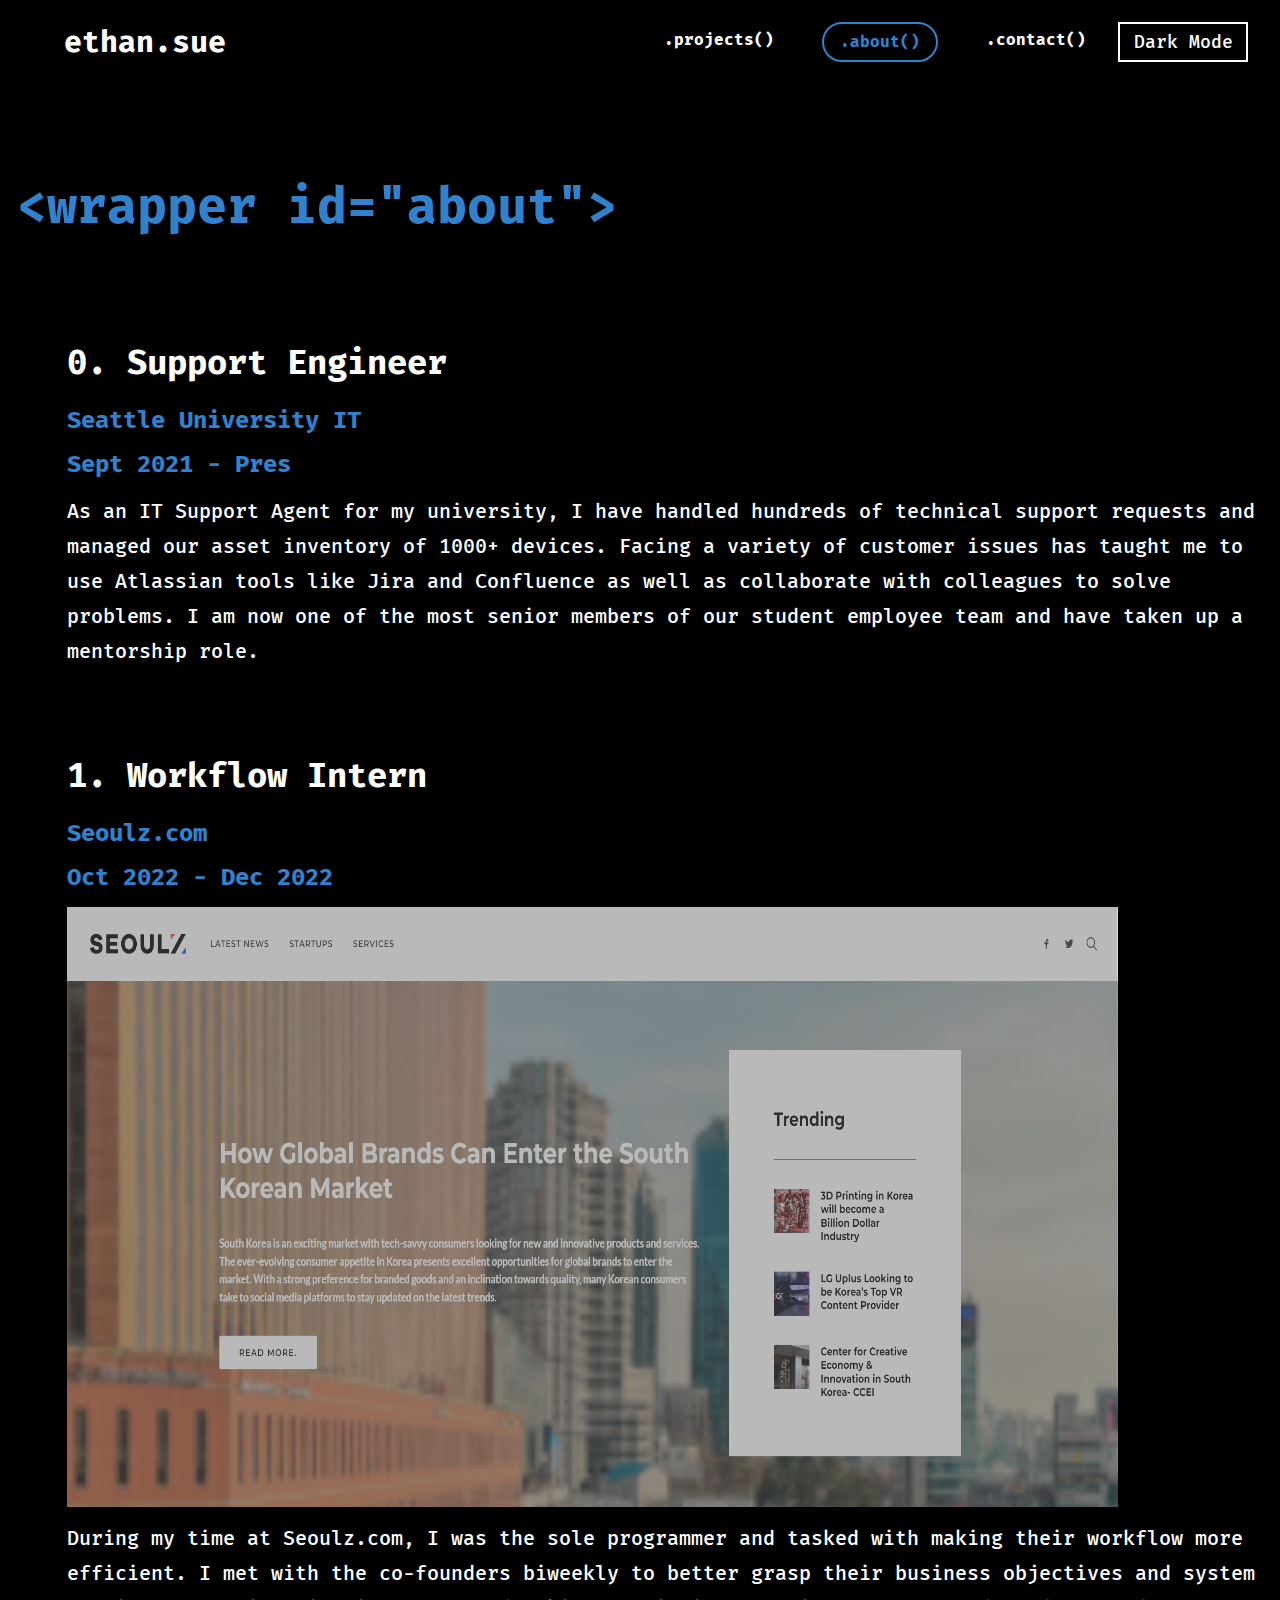
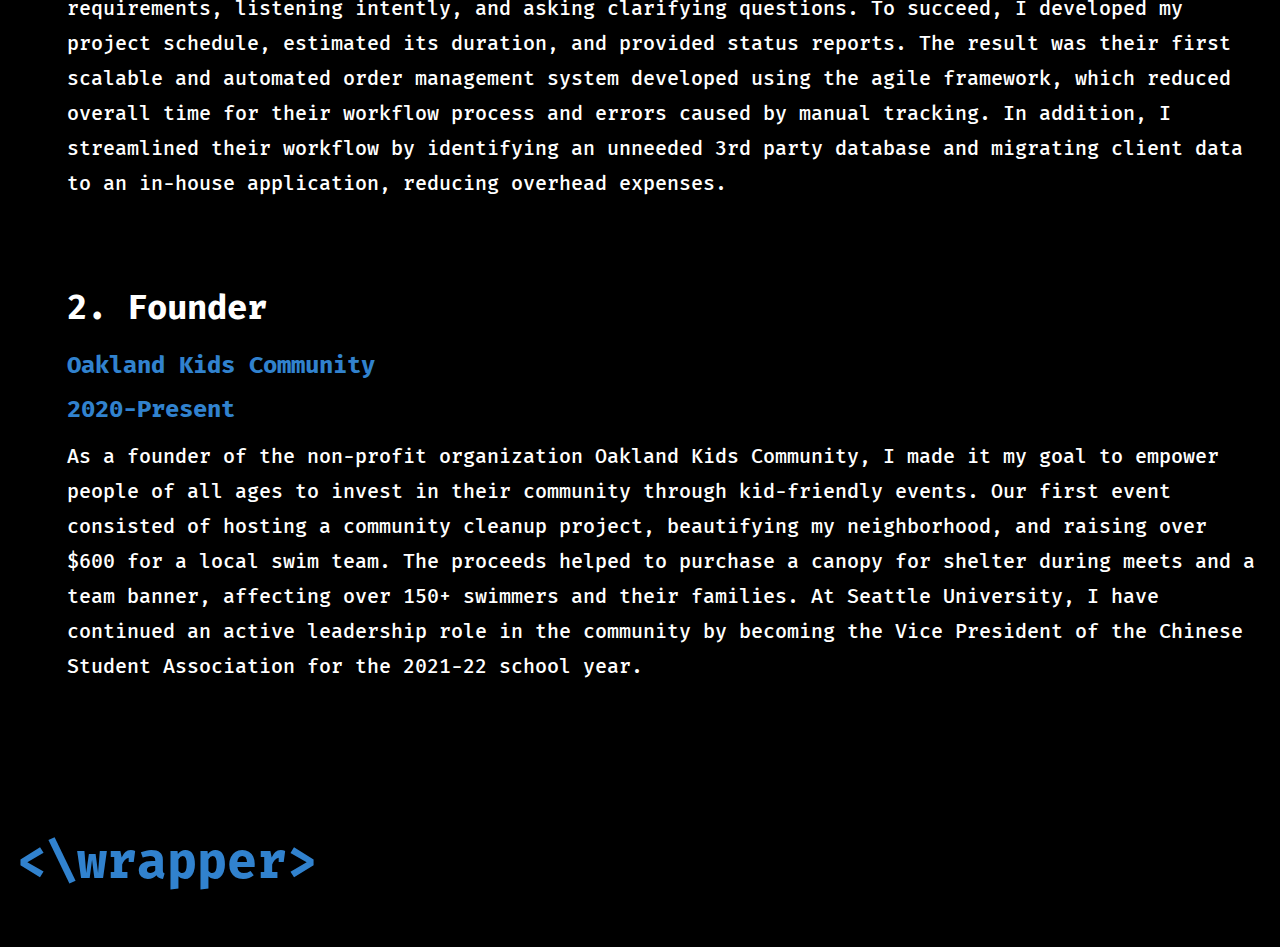
==== about.html @ bd8fe334 "Demo "contact" page completed" ====
<!DOCTYPE html>
<html>

<head>
  <meta charset="UTF-8">
  <meta http-equiv="X-UA-Compatible" content="IE=edge">
  <meta name="viewport" content="width=device-width, initial-scale=1.0">
  <title>Ethan Sue</title>

  <link rel="preconnect" href="https://fonts.googleapis.com">
  <link rel="preconnect" href="https://fonts.gstatic.com" crossorigin>
  <link href="https://fonts.googleapis.com/css2?family=Fira+Mono:wght@400;500;700&display=swap" rel="stylesheet">

  <link rel="stylesheet" href="main.css">
</head>

<body>
  <header>
    <nav>
      <div class="container">
        <a class="name" title="ethan.sue" href="/index.html">ethan.sue</a>

        <div class="menu">
          <a href="/projects.html">.projects()</a>
          <a class="current-page" href="#top">.about()</a>
          <a href="/contact.html">.contact()</a>
          <button class="themed" id="themed">Dark Mode</button>
        </div>

        <!-- <button class="hamburger">
          <span></span>
          <span></span>
          <span></span> 
        </button> -->
      </div>
    </nav>
  </header>

  <div id="top" style="margin:0 auto;max-width:1260px;padding:0px 1.0875rem 1.45rem;padding-top:1rem;">
    <section id="about">
      <h1 class="section-title">&#60;wrapper id="about"&#62;</h1>
      <!--<embed src="Ethan Sue-Software Engineer.pdf" type="application/pdf" width="100%" height="1000px" />-->
      <div class="content-padding">
        <div class="experience">
            <h1>0. Support Engineer</h1> 
            <h2>Seattle University IT</h2>
            <h2>Sept 2021 - Pres</h2>
            
            <p>
              As an IT Support Agent for my university, I have handled hundreds of technical support 
              requests and managed our asset inventory of 1000+ devices. Facing a variety of customer 
              issues has taught me to use Atlassian tools like Jira and Confluence as well as 
              collaborate with colleagues to solve problems. I am now one of the most senior members 
              of our student employee team and have taken up a mentorship role.
            </p>
        </div>
  
        <div class="experience">
            <h1>1. Workflow Intern</h1> 
            <h2>Seoulz.com</h2> 
            <h2>Oct 2022 - Dec 2022</h2>
  
            <div class="proj-img-container">
              <div class="work-img">
              </div>
            </div>
            
            <p>
              During my time at Seoulz.com, I was the sole programmer and tasked with making their workflow more
              efficient. I met with the co-founders biweekly to better grasp their business objectives and system 
              requirements, listening intently, and asking clarifying questions. To succeed, I developed 
              my project schedule, estimated its duration, and provided status reports. The result was 
              their first scalable and automated order management system developed using the agile 
              framework, which reduced overall time for their workflow process and errors caused by 
              manual tracking. In addition, I streamlined their workflow by identifying an unneeded 3rd 
              party database and migrating client data to an in-house application, reducing overhead expenses. 
            </p>
        </div>
        <div class="experience">
            <h1>2. Founder</h1>
            <h2>Oakland Kids Community</h2>
            <h2>2020-Present</h2>
  
            <p>
              As a founder of the non-profit organization Oakland Kids Community, I made it my goal to 
              empower people of all ages to invest in their community through kid-friendly events. Our 
              first event consisted of hosting a community cleanup project, beautifying my neighborhood, 
              and raising over $600 for a local swim team. The proceeds helped to purchase a canopy for 
              shelter during meets and a team banner, affecting over 150+ swimmers and their families. 
              At Seattle University, I have continued an active leadership role in the community 
              by becoming the Vice President of the Chinese Student Association for the 2021-22 school 
              year.
            </p>
        </div>
      </div>
      <h1 class="section-title">&#60;&#92;wrapper&#62;</h1>
    </section>  
  </div>

  

  <script src="main.js">
  </script>
</body>
</html>
---- main.css ----
:root {
  --accent: rgb(49, 130, 206);
  --primary: black;
  --secondary: white;
}

.themed {
  width: 130px;
  height: 40.667px;
  padding: 1px 6px;
  background: var(--primary);
  color: var(--secondary);
  box-sizing: border-box;
  font-family: "Fira Mono", monospace;
  font-size: large;
  font-weight: 500;
  border: solid 2px var(--secondary);
  transition: 0s;
  cursor: pointer;
}

.dark-mode {
  --primary: white;
  --secondary: black;
}

html {
  scroll-behavior: smooth !important;
}

body {
  max-width: 1280px;
  margin: 0 auto;

  box-sizing: border-box;
  font-family: "Fira Mono", monospace;
  background-color: var(--primary);
}

.container {
  max-width: 1280px;
  margin: 0 auto;

  display: flex;
  align-items: center;
  justify-content: space-between;
}

nav {
  position: fixed;
  top: 0;
  left: 0;
  right: 0;
  z-index: 99;
  padding: 16px 32px;
  background-color: var(--primary);
}

.hamburger {
  display: block;
  position: relative;
  z-index: 1;

  user-select: none;

  appearance: none;
  border: none;
  outline: none;
  background: none;
  cursor: pointer;
}

.hamburger span{
  display:block;
  width: 33px;
  height: 4px;
  margin-bottom: 5px;
  position: relative;

  background-color: var(--secondary);
  border-radius: 6px;
  z-index: 1;
  transform-origin: 0 0;

  transition: 0.4s;
}

.hamburger:hover span:nth-child(2) {
  transform: translateX(10px);
  background-color: var(--accent);
}


.hamburger.is-active span:nth-child(1) {
  transform: translate(0px, -2px) rotate(45deg);
}

.hamburger.is-active span:nth-child(2) {
  opacity: 0;
  transform: translateX(15px);
}

.hamburger.is-active span:nth-child(3) {
  transform: translate(-3px, 3px) rotate(-45deg);
}

.hamburger.is-active:hover span {
  background-color: var(--accent);
}

.menu {
  display: none;
  flex: 1 1 0%;
  justify-content: flex-end;
  margin: 0 - 16px;
  font-size: 16px;
}

.container a {
  color: var(--secondary);
  margin: 0 16px;
  font-weight: 600;
  text-decoration: none;
  padding: 8px 16px;
  border-radius: 99px;

  scroll-behavior: smooth;
}

.container a:visited {
  text-decoration: none;
  color: var(--secondary);
}

.container a:hover {
  color: var(--accent);
  transition: 0.4s;
}

.current-page {
  color: var(--accent) !important;
  border: 2px solid var(--accent) !important;
}
.name {
  font-size: 30px;
}

@media (min-width: 768px) {
  .hamburger {
      display: none;
  }
  .menu {
      display: flex;
  }
}


#home {
  min-height: 80vh;
  height: 100%;
  width: 100%;
  position: relative;
  align-items: center;
  margin-top: 200px;
}

h1 {
  font-weight: 700;
  font-size: 50px;
  padding-right: 30px;
}

.greeting {
  display: flex;
}

.greeting-img {
  height: 50px;
  margin: auto 0;
  bottom: 0px;
}

.greeting-img img {
  height: 100%;
}
.intro {
  color: var(--accent);
  margin-top: 33.5px;
  font-weight: 600;
  font-size: 32px;
}

.down-arrow {
  padding-top: 10%;
  max-width: 10%;
  height: auto;
  filter: invert(1);
}

.section-title {
  color: var(--accent);
}

.contactContainer {
  position: relative;
  padding: 50px 100px;
  display: flex;
  justify-content: center;
  align-items: center;
}

.containerContent {
  width: 50%;
  display: flex;
  flex-direction: column;
  margin-left: 20px;
}

.content h1{
  font-size: 38px;
  margin-top: 0;
  margin-bottom: 0;
  margin-right: 10%;

}

p {
  font-size: 20px;
  font-weight: 500;
  line-height: 1.75;
}

.content p {
  font-size: 16px;
  padding-right: 10%;
}

.contactForm {
  width: 40%;
  padding: 40px;
  border: 1px var(--secondary);
  background: var(--secondary);
}

.contactForm form h2 {
  color: var(--primary);
}
.contactForm .formBox {
  position: relative;
  width: 100%;
  margin-top: 10px;
  font-family: "Fira Mono";
}

.contactForm .formBox input, .contactForm .formBox textarea{
  width: 100%;
  padding: 5px 0;
  font-size: 16px;
  margin: 10px;
  resize: none;
}

.top {
  max-width: 1280px;
  margin: 0 auto;
}

.experience {
  padding-bottom: 50px;
}

.experience h1 {
  font-weight: 700;
  font-size: 34px;
}

.experience h2 {
  font-weight: 700;
  font-size: 24px;
  color: var(--accent);
}

p, h1, h2, h3, h4, h5, h6 {
  color: var(--secondary);
  margin: 0.67em 0px;
}

section {
  margin-top: 160px;
  max-width: 1280px;
}

.proj-img{
  width: 1050.54px;
  height: 600px;
  background: 
    /* top, transparent red */ 
    linear-gradient(
      rgba(100, 100, 100, 0.45), 
      rgba(100, 100, 100, 0.45)
    ),
    /* bottom, image */
    url(/img/ml_project.png);
  background-size:1050.54px 600px;
}

.work-img{
  width: 1050.54px;
  height: 600px;
  background: 
    /* top, transparent red */ 
    linear-gradient(
      rgba(100, 100, 100, 0.45), 
      rgba(100, 100, 100, 0.45)
    ),
    /* bottom, image */
    url(/img/seoulz.png);
  background-size:1050.54px 600px;
}

.content-padding {
  padding: 50px 0 50px 50px;
}

.proj-links {
  text-decoration: underline solid var(--secondary);
  
}
.experience a:hover{
  text-decoration: underline solid var(--accent);
  transition: 0.4s;
}

.experience a p:hover {
  color: var(--accent) !important;
  transition: 0.4s;
}
.proj-link-spacing {
  padding-top: 10px;
}

.coding-img {
  width: 80%;
  height: auto;
}

.coding-img img {
  width: 100%;
}
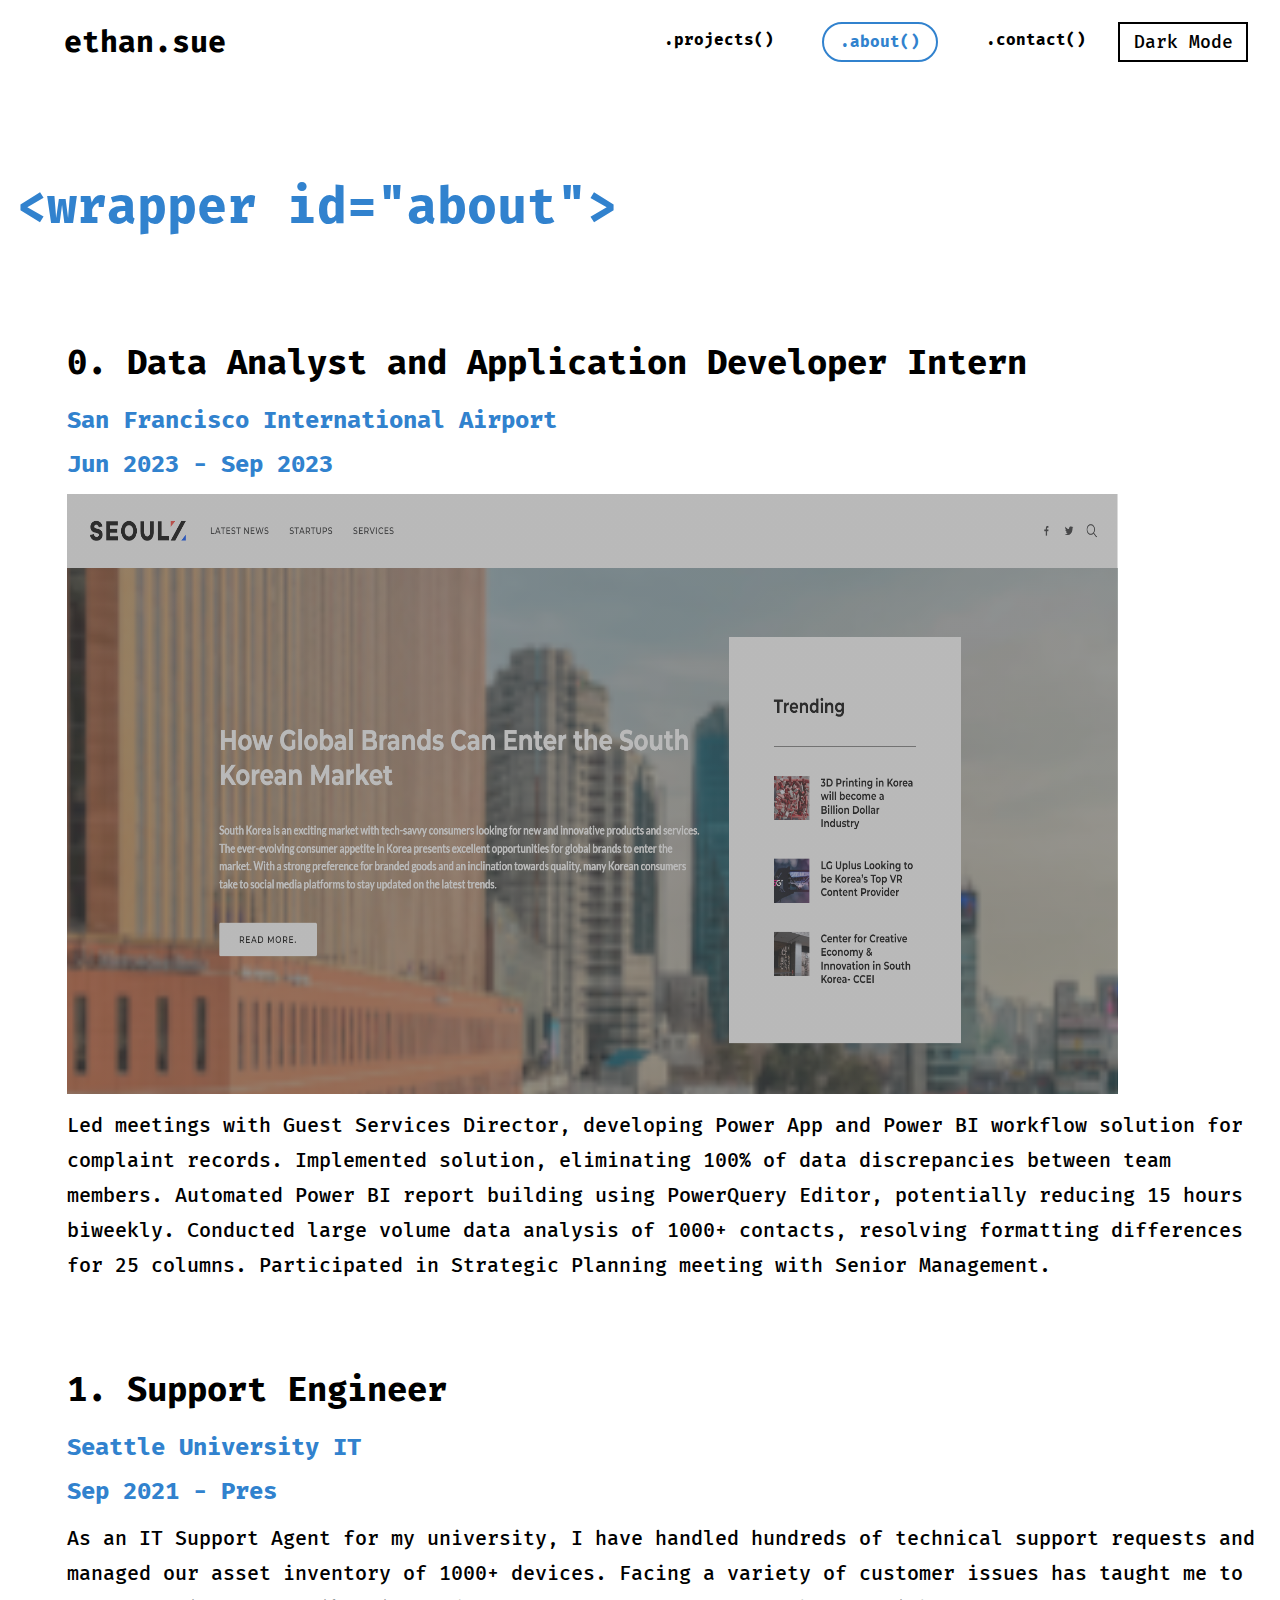
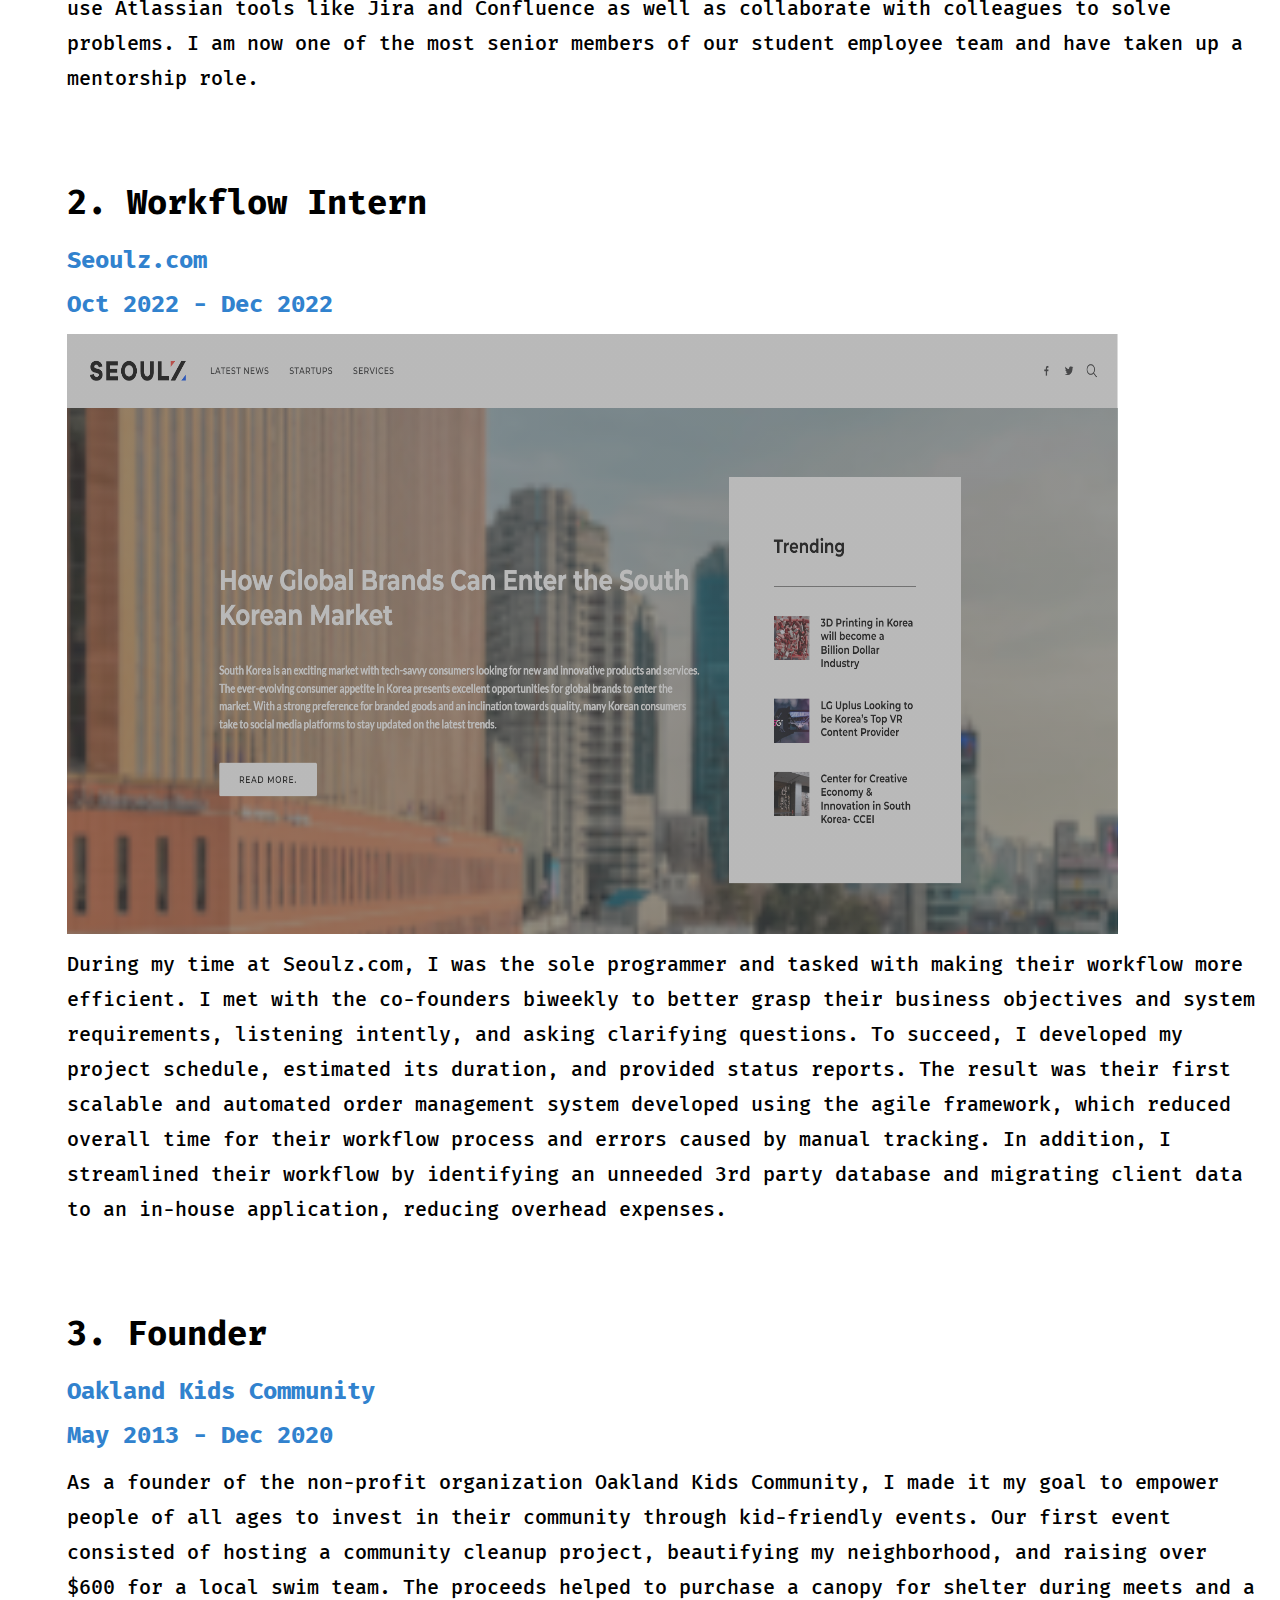
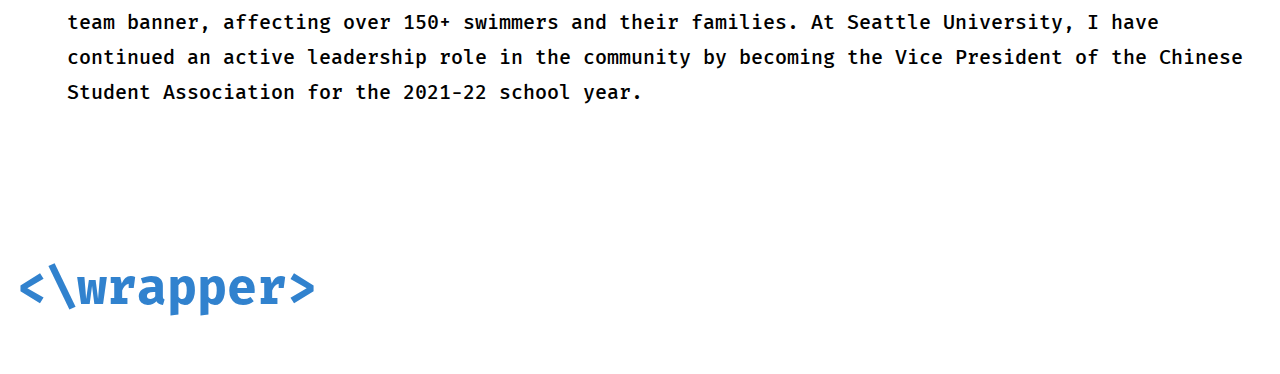
==== commit f28093dd: "update about.html" ====
--- a/about.html
+++ b/about.html
@@ -18,12 +18,12 @@
   <header>
     <nav>
       <div class="container">
-        <a class="name" title="ethan.sue" href="/index.html">ethan.sue</a>
+        <a class="name" title="ethan.sue" href="./index.html">ethan.sue</a>
 
         <div class="menu">
-          <a href="/projects.html">.projects()</a>
+          <a href="./projects.html">.projects()</a>
           <a class="current-page" href="#top">.about()</a>
-          <a href="/contact.html">.contact()</a>
+          <a href="./contact.html">.contact()</a>
           <button class="themed" id="themed">Dark Mode</button>
         </div>
 
@@ -42,9 +42,29 @@
       <!--<embed src="Ethan Sue-Software Engineer.pdf" type="application/pdf" width="100%" height="1000px" />-->
       <div class="content-padding">
         <div class="experience">
-            <h1>0. Support Engineer</h1> 
+          <h1>0. Data Analyst and Application Developer Intern</h1>
+          <h2>San Francisco International Airport</h2>
+          <h2>Jun 2023 - Sep 2023</h2>
+          
+          <div class="proj-img-container">
+            <div class="work-img" role="img" aria-label="Bar graph of number of students labeled as graduates, enrollees, and dropouts">
+            </div>
+          </div>
+
+          <p>
+            Led meetings with Guest Services Director, developing Power App and Power BI workflow solution for complaint records.
+            Implemented solution, eliminating 100% of data discrepancies between team members.
+            Automated Power BI report building using PowerQuery Editor, potentially reducing 15 hours biweekly.
+            Conducted large volume data analysis of 1000+ contacts, resolving formatting differences for 25 columns.
+            Participated in Strategic Planning meeting with Senior Management.
+
+          </p>
+        </div>
+
+        <div class="experience">
+            <h1>1. Support Engineer</h1> 
             <h2>Seattle University IT</h2>
-            <h2>Sept 2021 - Pres</h2>
+            <h2>Sep 2021 - Pres</h2>
             
             <p>
               As an IT Support Agent for my university, I have handled hundreds of technical support 
@@ -56,12 +76,12 @@
         </div>
   
         <div class="experience">
-            <h1>1. Workflow Intern</h1> 
-            <h2>Seoulz.com</h2> 
+            <h1>2. Workflow Intern</h1> 
+            <h2>Seoulz.com</h2>
             <h2>Oct 2022 - Dec 2022</h2>
   
             <div class="proj-img-container">
-              <div class="work-img">
+              <div class="work-img" role="img" aria-label="Bar graph of number of students labeled as graduates, enrollees, and dropouts">
               </div>
             </div>
             
@@ -77,9 +97,9 @@
             </p>
         </div>
         <div class="experience">
-            <h1>2. Founder</h1>
+            <h1>3. Founder</h1>
             <h2>Oakland Kids Community</h2>
-            <h2>2020-Present</h2>
+            <h2>May 2013 - Dec 2020</h2>
   
             <p>
               As a founder of the non-profit organization Oakland Kids Community, I made it my goal to 
--- a/main.css
+++ b/main.css
@@ -1,7 +1,7 @@
 :root {
   --accent: rgb(49, 130, 206);
-  --primary: black;
-  --secondary: white;
+  --primary: white;
+  --secondary: black;
 }
 
 .themed {
@@ -20,8 +20,8 @@
 }
 
 .dark-mode {
-  --primary: white;
-  --secondary: black;
+  --primary: black;
+  --secondary: white;
 }
 
 html {
@@ -156,8 +156,8 @@
 
 
 #home {
-  min-height: 80vh;
-  height: 100%;
+  /* min-height: 80vh;
+  height: 100%; */
   width: 100%;
   position: relative;
   align-items: center;
@@ -300,7 +300,7 @@
       rgba(100, 100, 100, 0.45)
     ),
     /* bottom, image */
-    url(/img/ml_project.png);
+    url(./img/ml_project.png);
   background-size:1050.54px 600px;
 }
 
@@ -314,7 +314,7 @@
       rgba(100, 100, 100, 0.45)
     ),
     /* bottom, image */
-    url(/img/seoulz.png);
+    url(./img/seoulz.png);
   background-size:1050.54px 600px;
 }
 
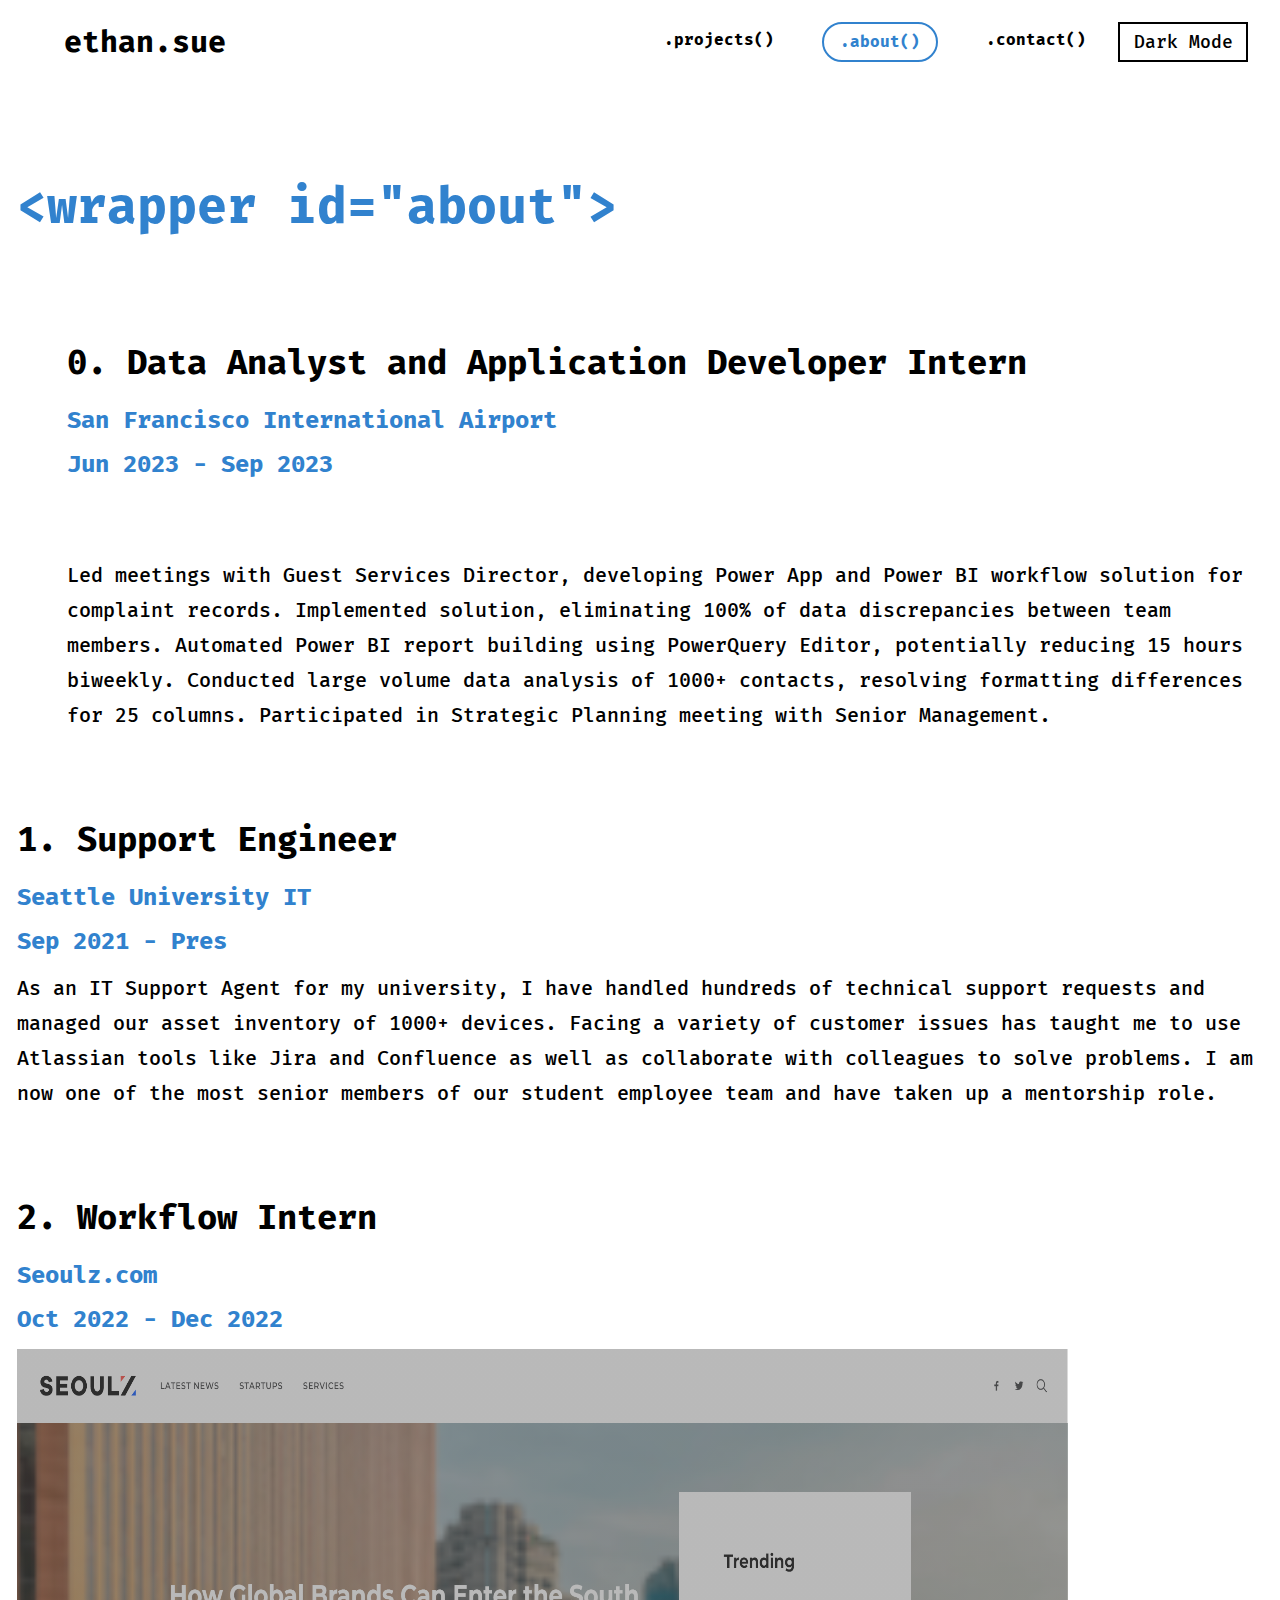
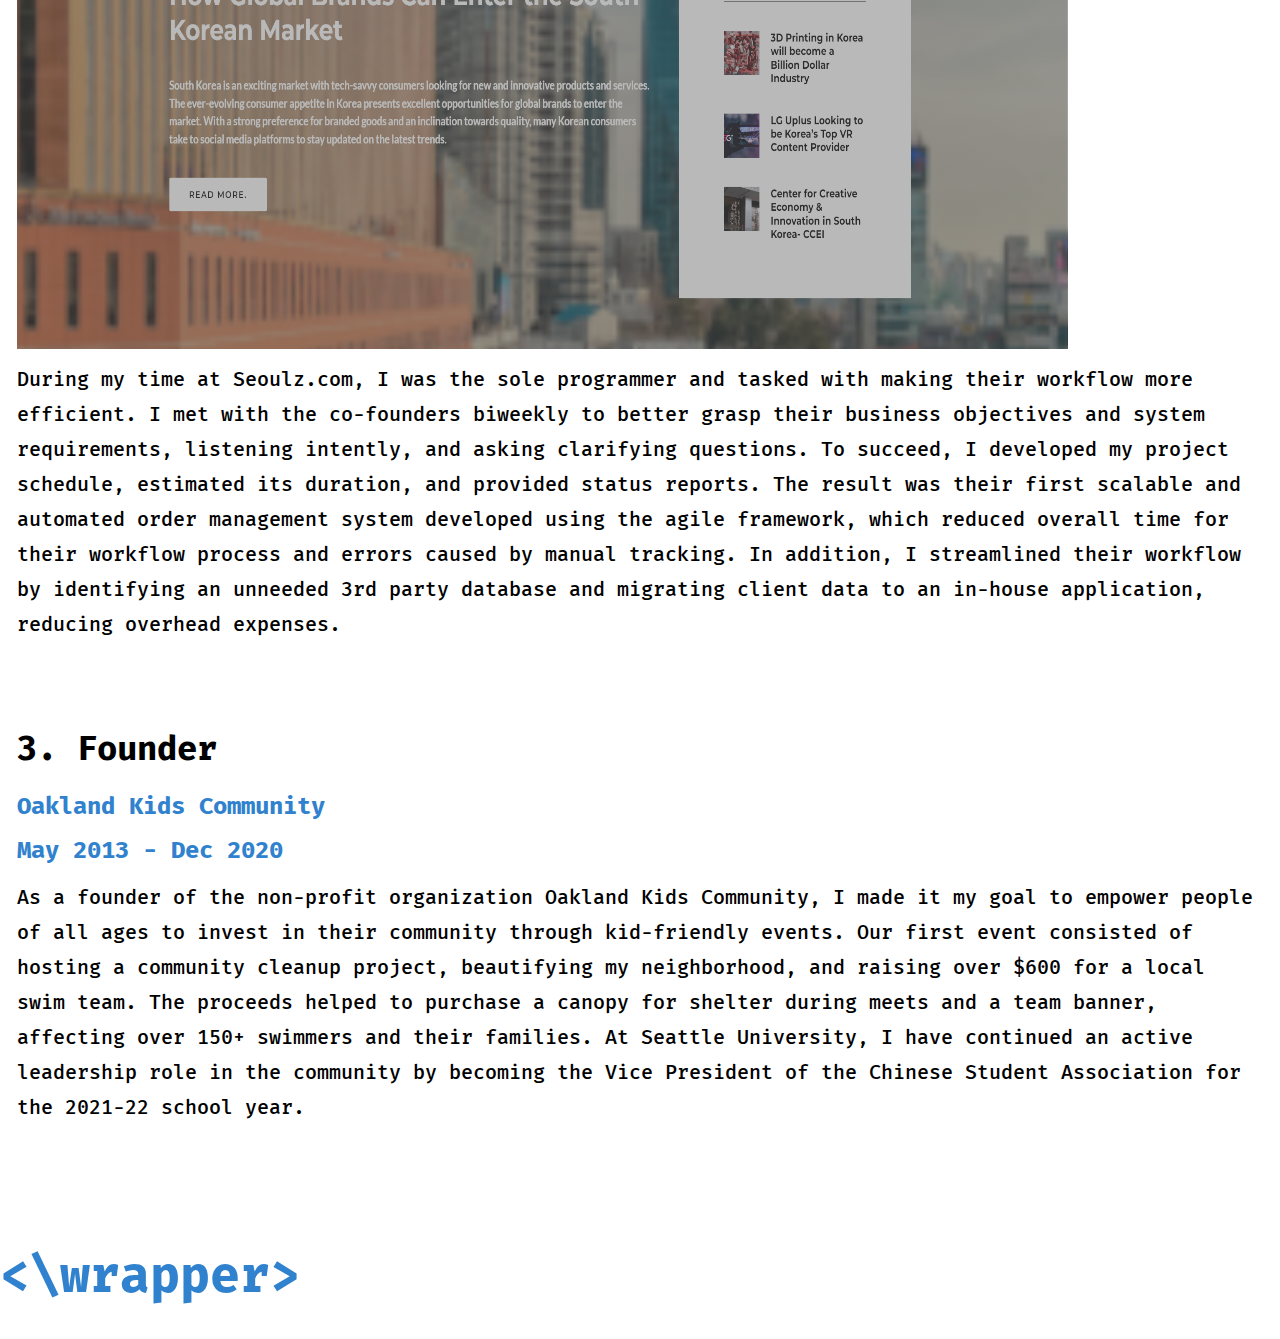
==== commit d5b83510: "remove img from analyst position" ====
--- a/about.html
+++ b/about.html
@@ -47,7 +47,7 @@
           <h2>Jun 2023 - Sep 2023</h2>
           
           <div class="proj-img-container">
-            <div class="work-img" role="img" aria-label="Bar graph of number of students labeled as graduates, enrollees, and dropouts">
+            
             </div>
           </div>
 
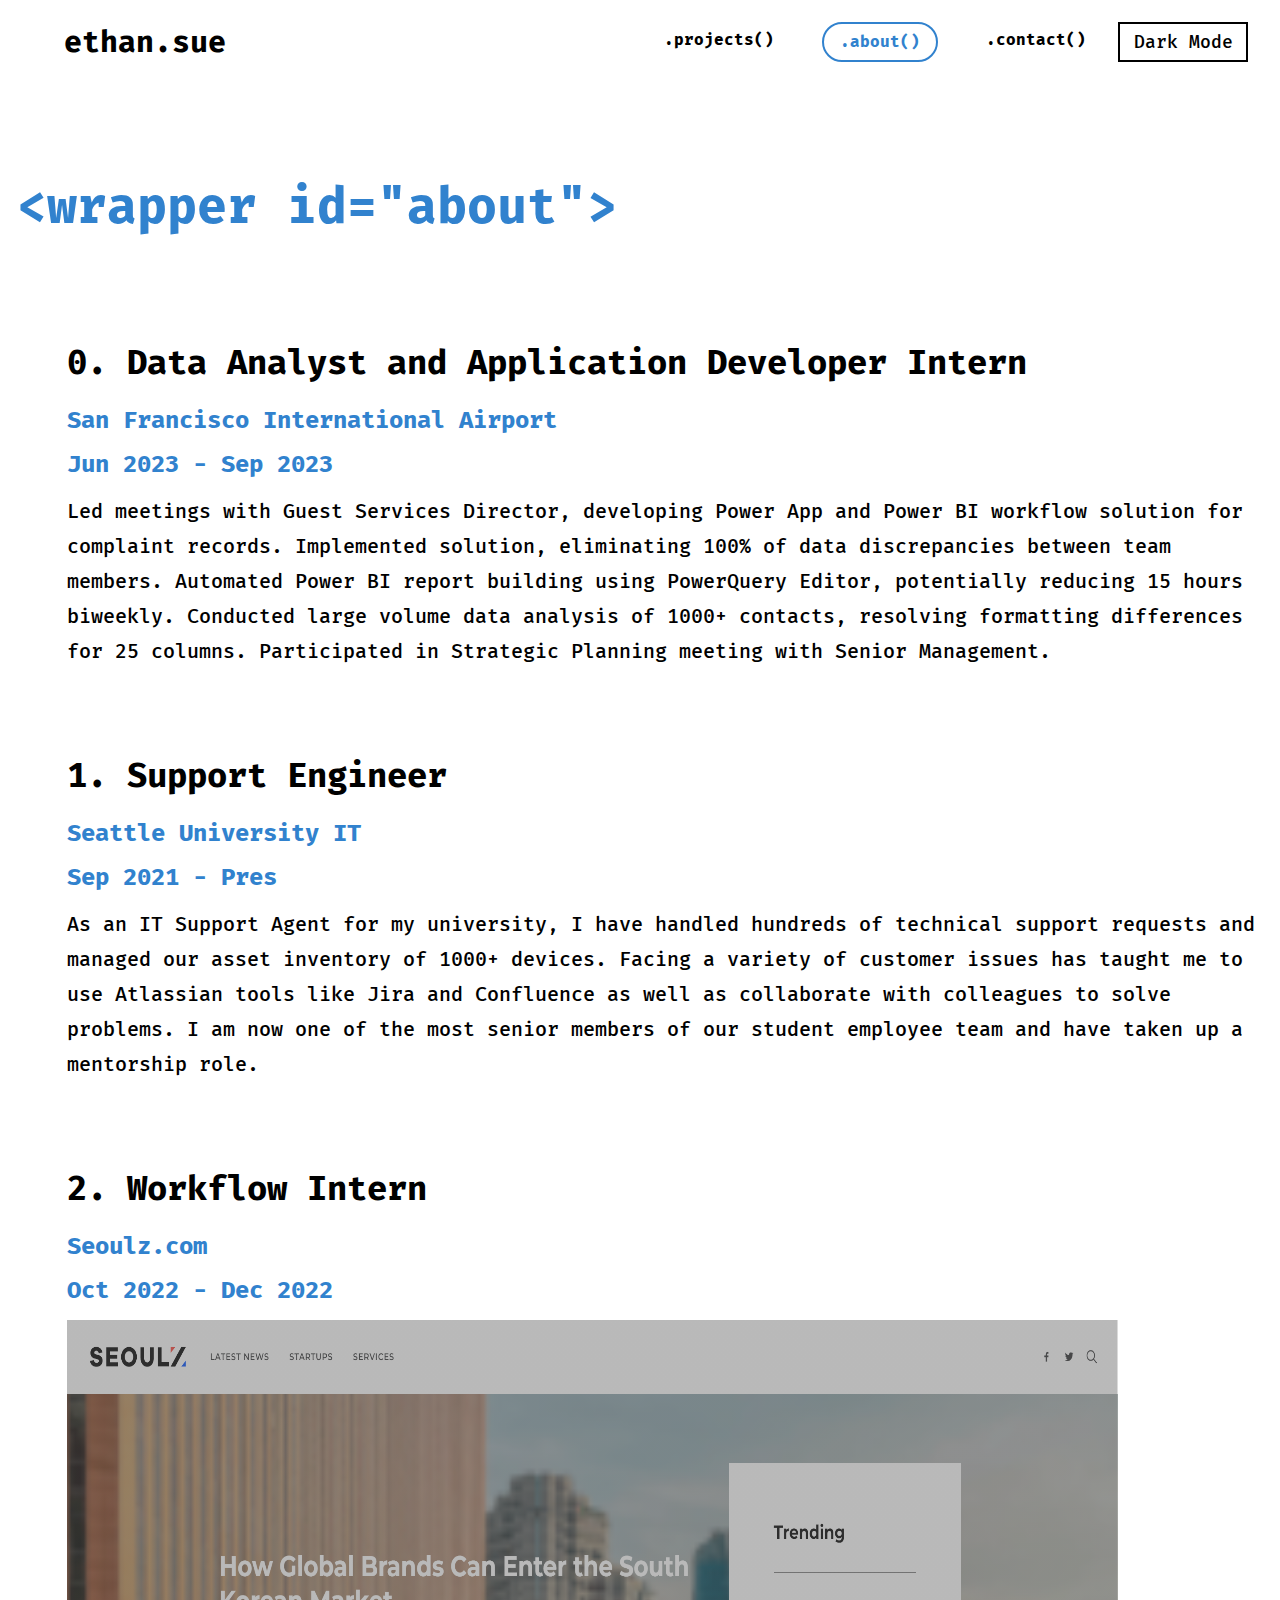
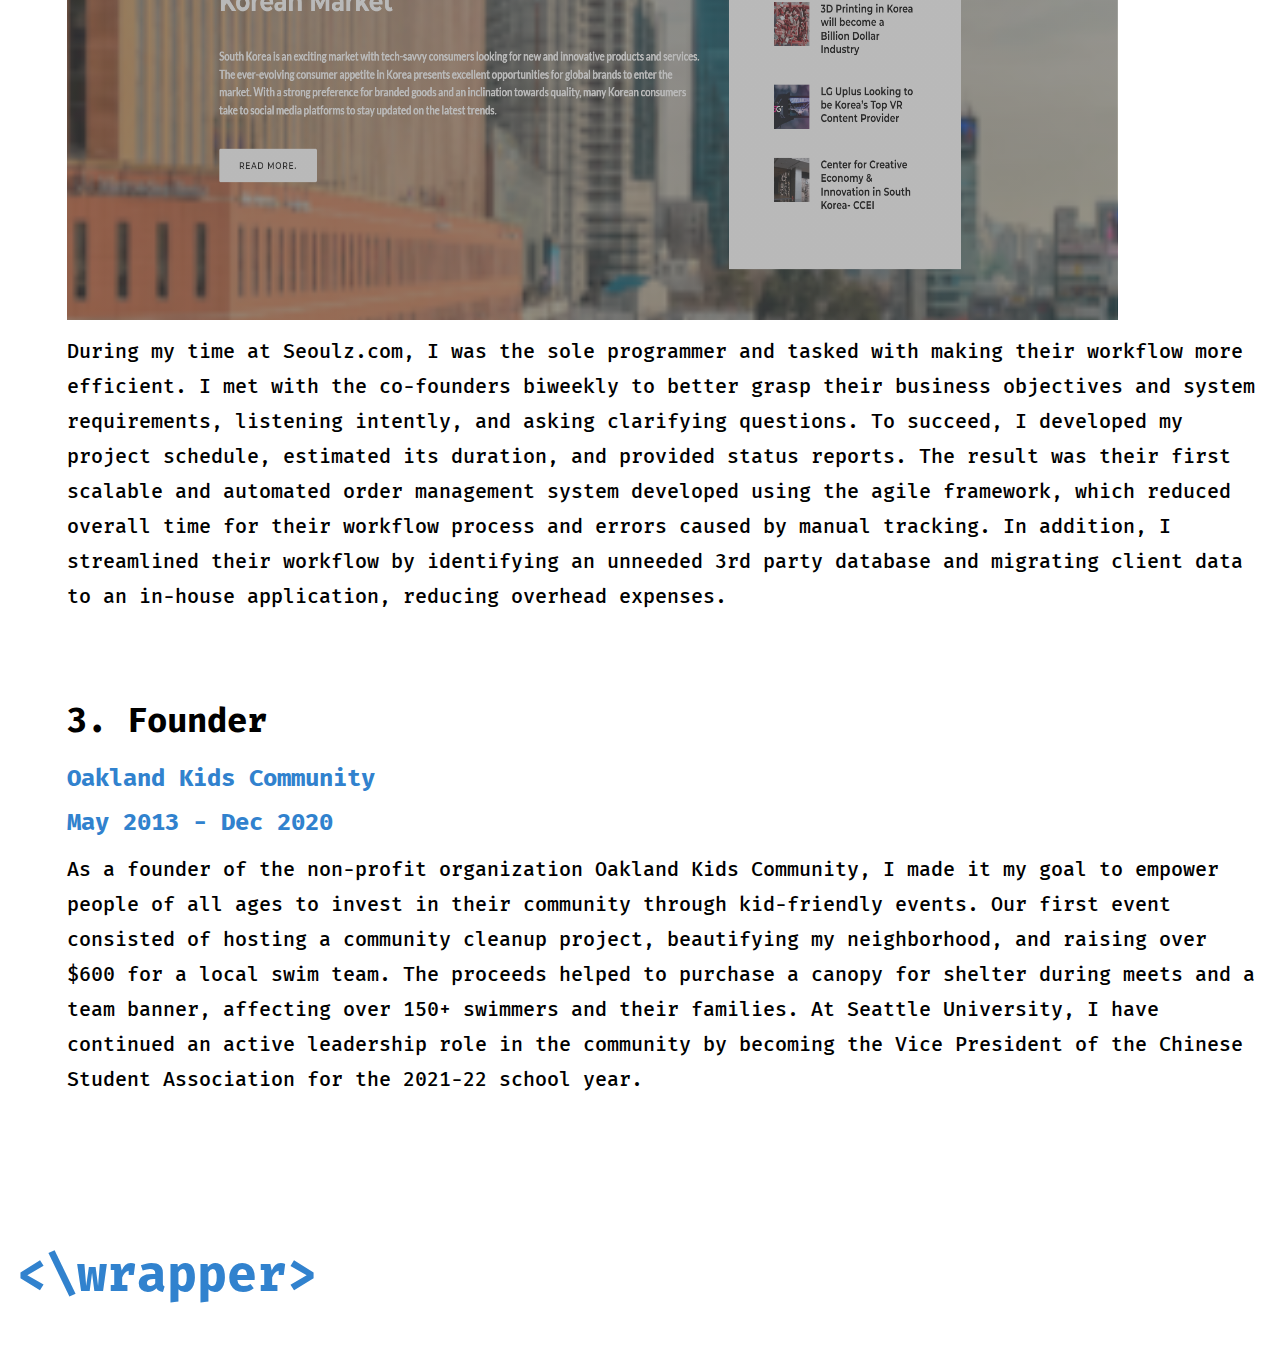
==== commit ac0c928c: "test commit" ====
--- a/about.html
+++ b/about.html
@@ -46,10 +46,6 @@
           <h2>San Francisco International Airport</h2>
           <h2>Jun 2023 - Sep 2023</h2>
           
-          <div class="proj-img-container">
-            
-            </div>
-          </div>
 
           <p>
             Led meetings with Guest Services Director, developing Power App and Power BI workflow solution for complaint records.
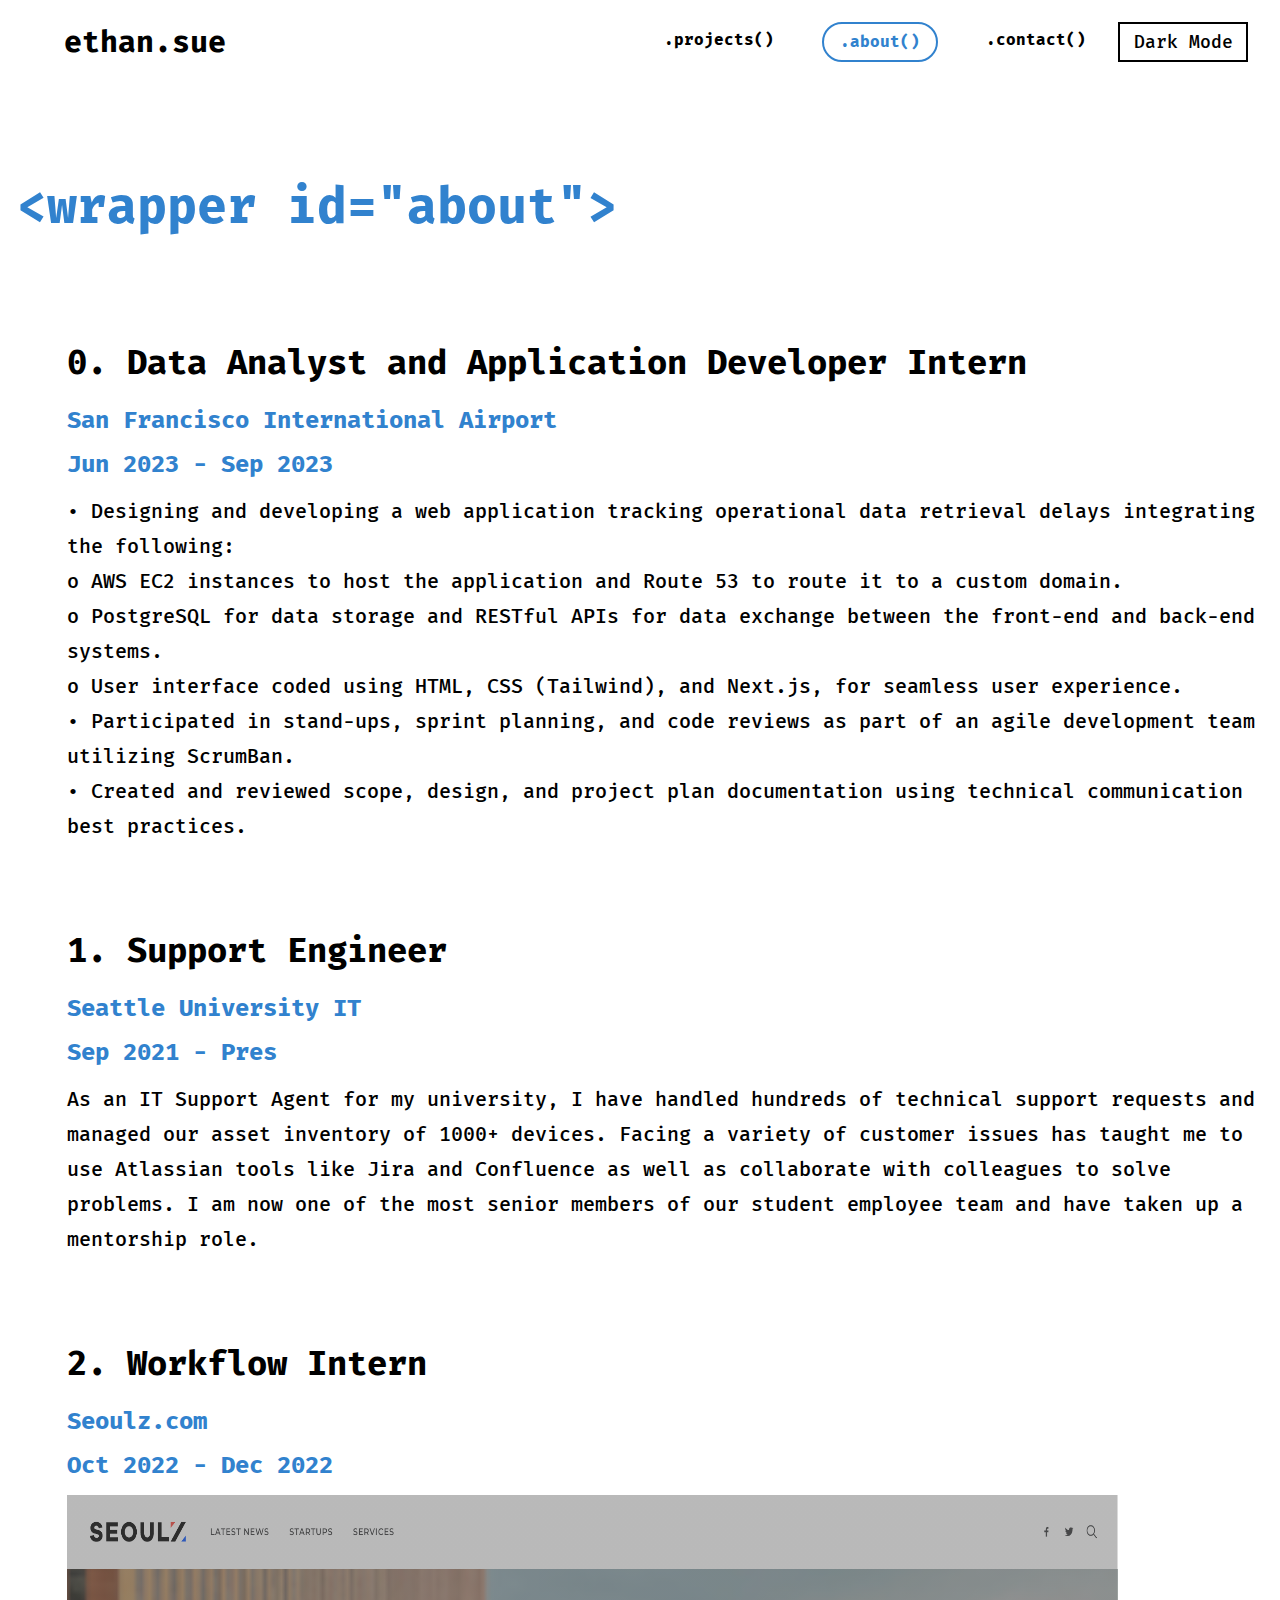
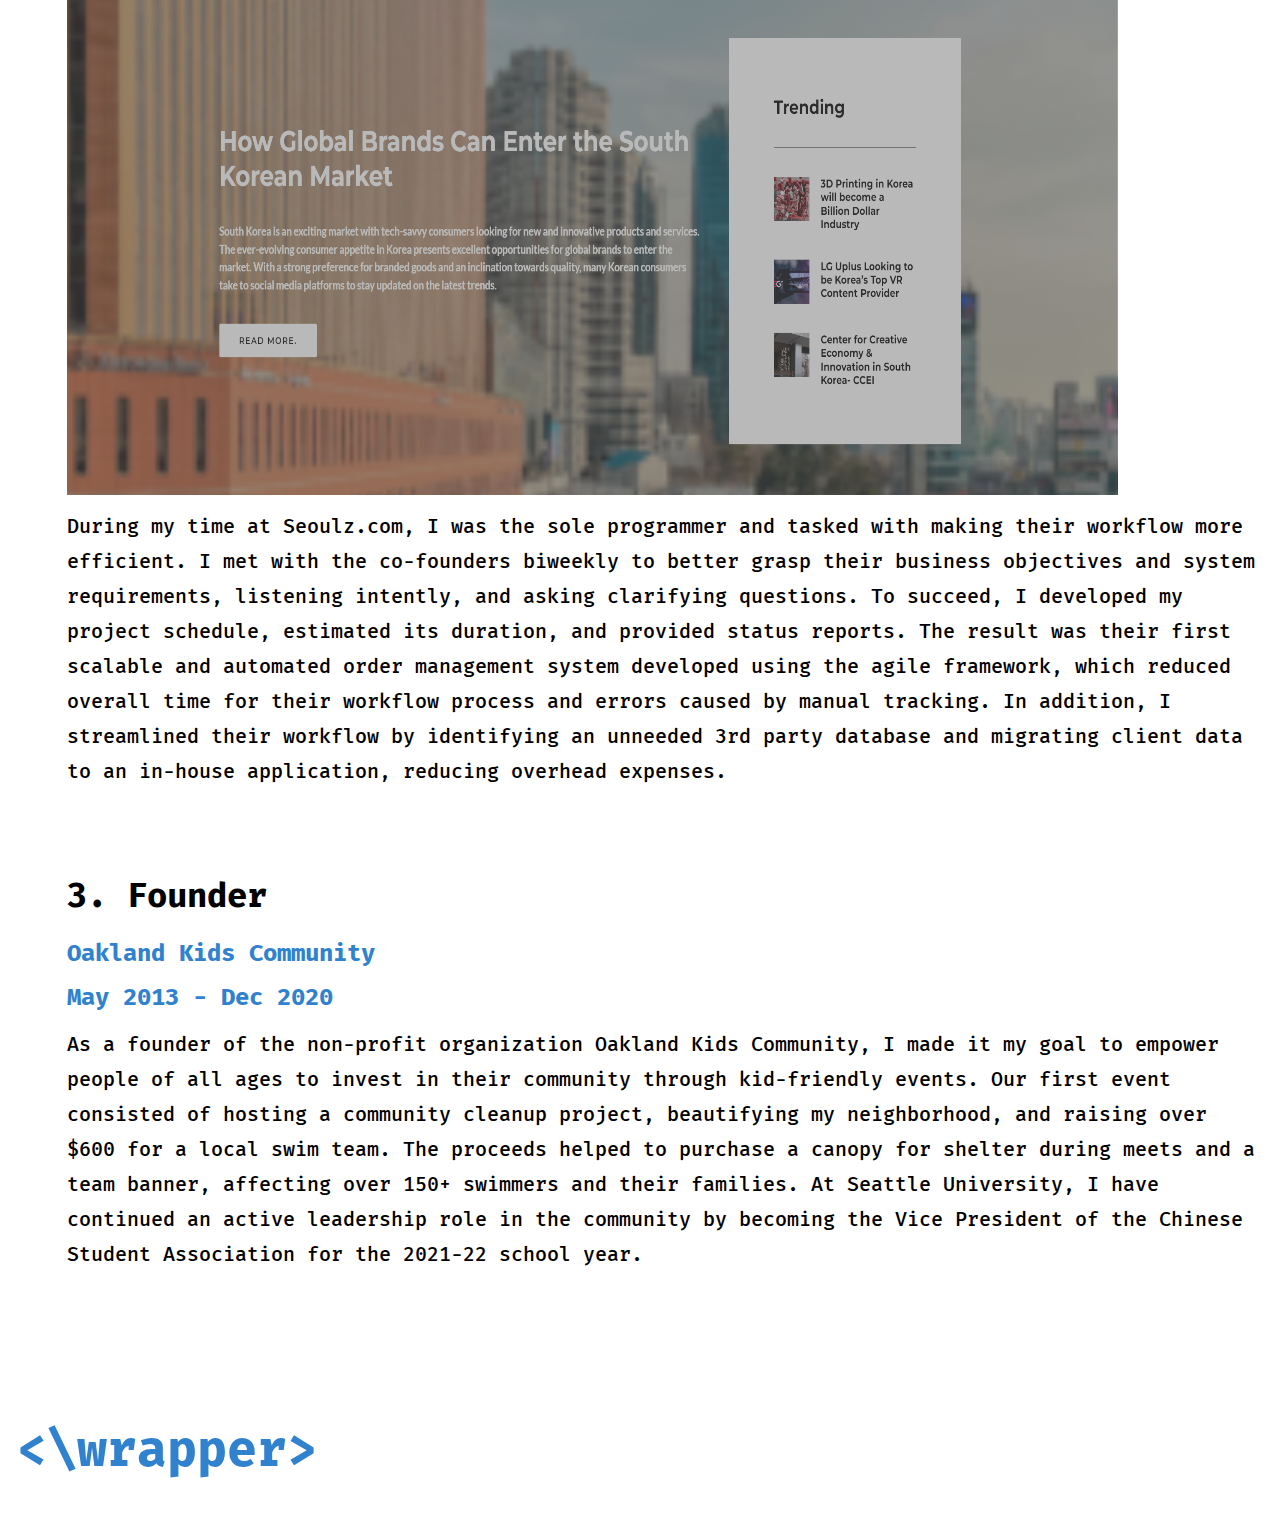
==== commit ae9af645: "update data analyst position" ====
--- a/about.html
+++ b/about.html
@@ -48,11 +48,13 @@
           
 
           <p>
-            Led meetings with Guest Services Director, developing Power App and Power BI workflow solution for complaint records.
-            Implemented solution, eliminating 100% of data discrepancies between team members.
-            Automated Power BI report building using PowerQuery Editor, potentially reducing 15 hours biweekly.
-            Conducted large volume data analysis of 1000+ contacts, resolving formatting differences for 25 columns.
-            Participated in Strategic Planning meeting with Senior Management.
+            •	Designing and developing a web application tracking operational data retrieval delays integrating the following: </br>
+                o	AWS EC2 instances to host the application and Route 53 to route it to a custom domain.</br>
+                o	PostgreSQL for data storage and RESTful APIs for data exchange between the front-end and back-end systems.</br>
+                o	User interface coded using HTML, CSS (Tailwind), and Next.js, for seamless user experience.</br>
+            •	Participated in stand-ups, sprint planning, and code reviews as part of an agile development team utilizing ScrumBan.</br>
+            •	Created and reviewed scope, design, and project plan documentation using technical communication best practices.</br>
+
 
           </p>
         </div>
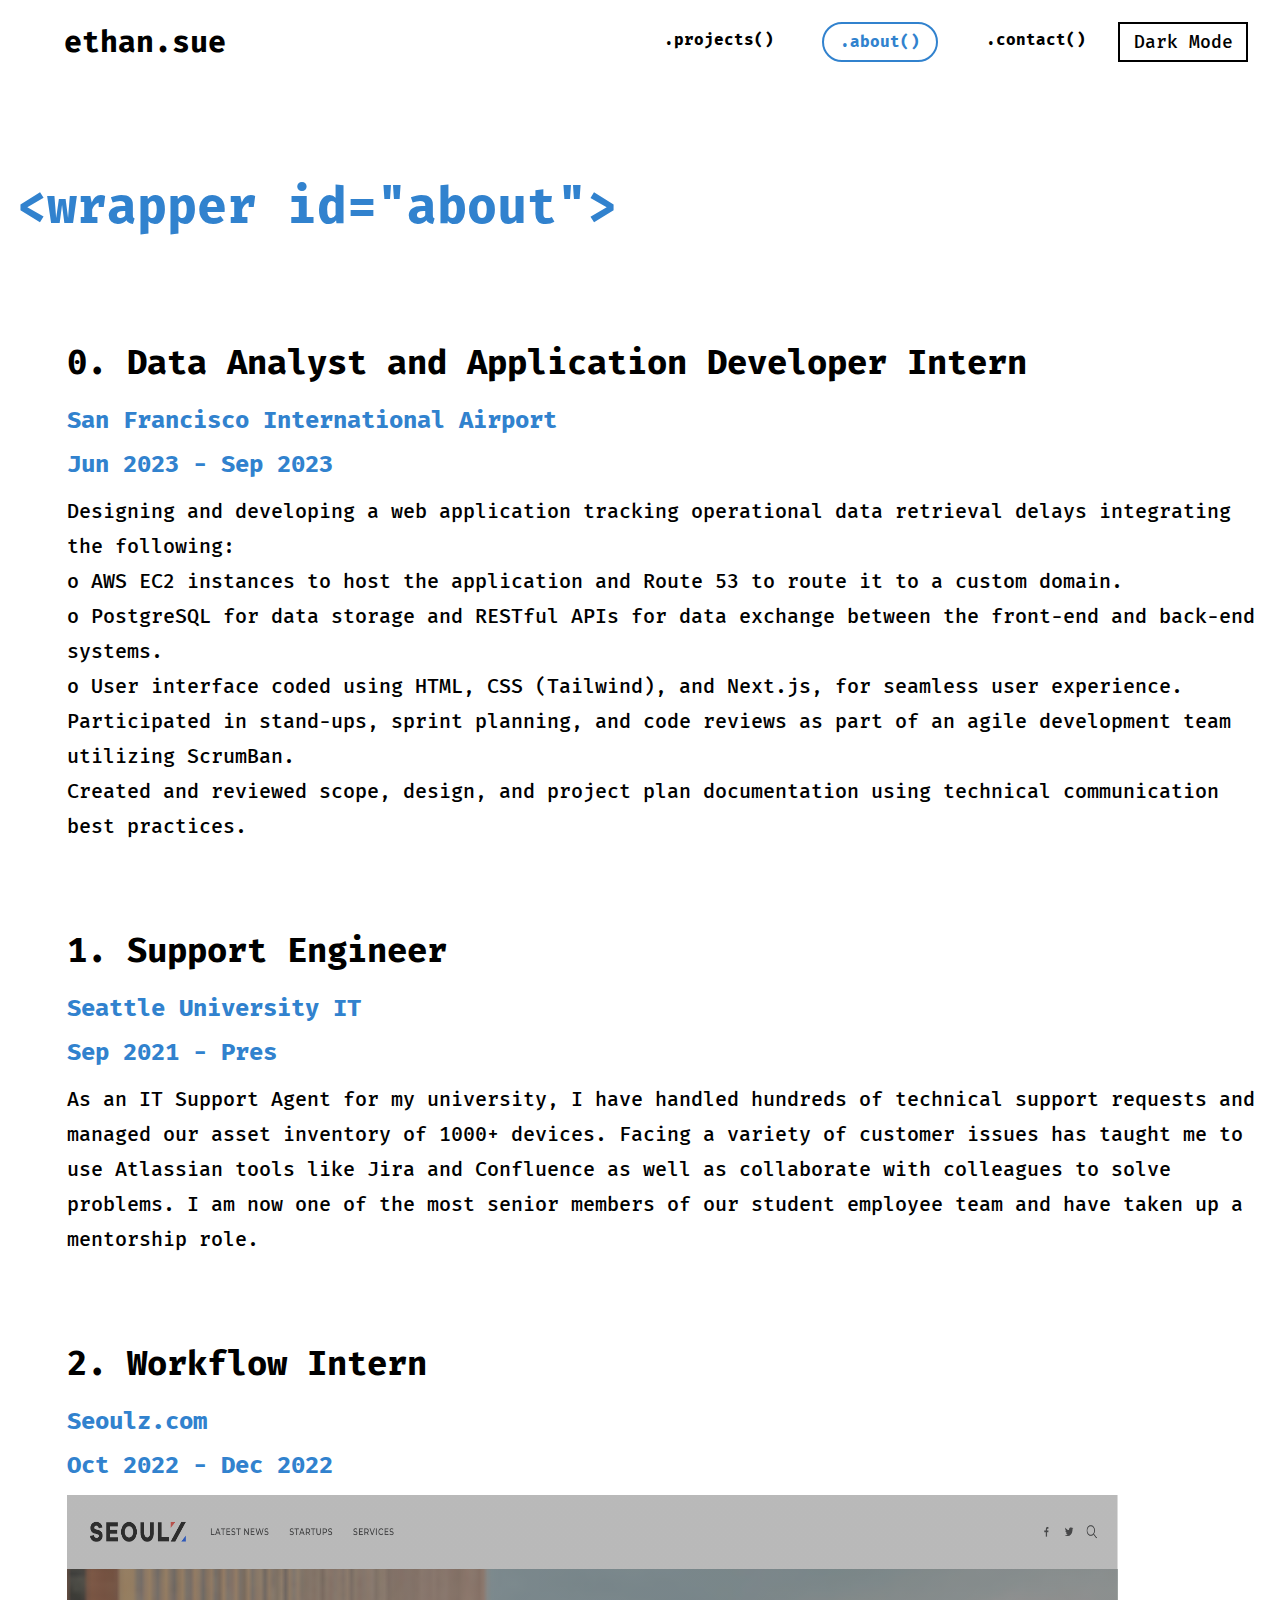
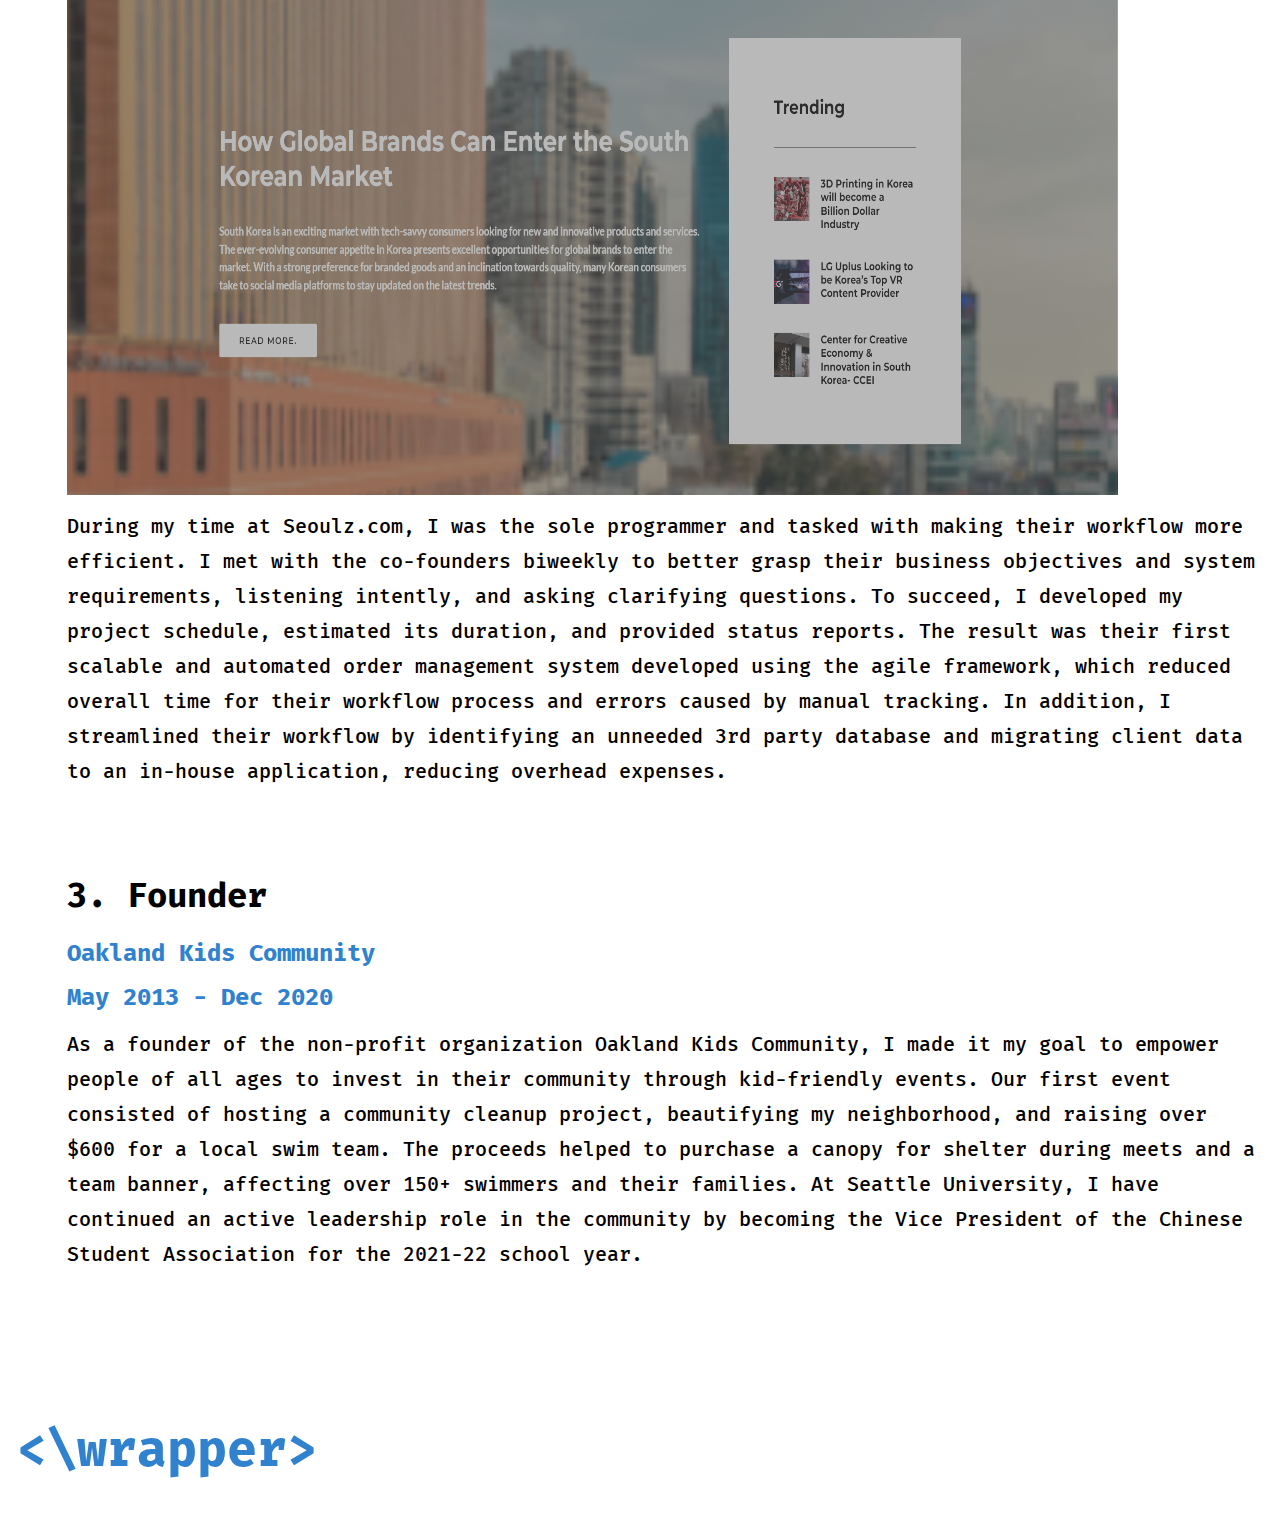
==== commit ce630aae: "format changes" ====
--- a/about.html
+++ b/about.html
@@ -48,12 +48,12 @@
           
 
           <p>
-            •	Designing and developing a web application tracking operational data retrieval delays integrating the following: </br>
+            Designing and developing a web application tracking operational data retrieval delays integrating the following: </br>
                 o	AWS EC2 instances to host the application and Route 53 to route it to a custom domain.</br>
                 o	PostgreSQL for data storage and RESTful APIs for data exchange between the front-end and back-end systems.</br>
                 o	User interface coded using HTML, CSS (Tailwind), and Next.js, for seamless user experience.</br>
-            •	Participated in stand-ups, sprint planning, and code reviews as part of an agile development team utilizing ScrumBan.</br>
-            •	Created and reviewed scope, design, and project plan documentation using technical communication best practices.</br>
+            Participated in stand-ups, sprint planning, and code reviews as part of an agile development team utilizing ScrumBan.</br>
+            Created and reviewed scope, design, and project plan documentation using technical communication best practices.</br>
 
 
           </p>
